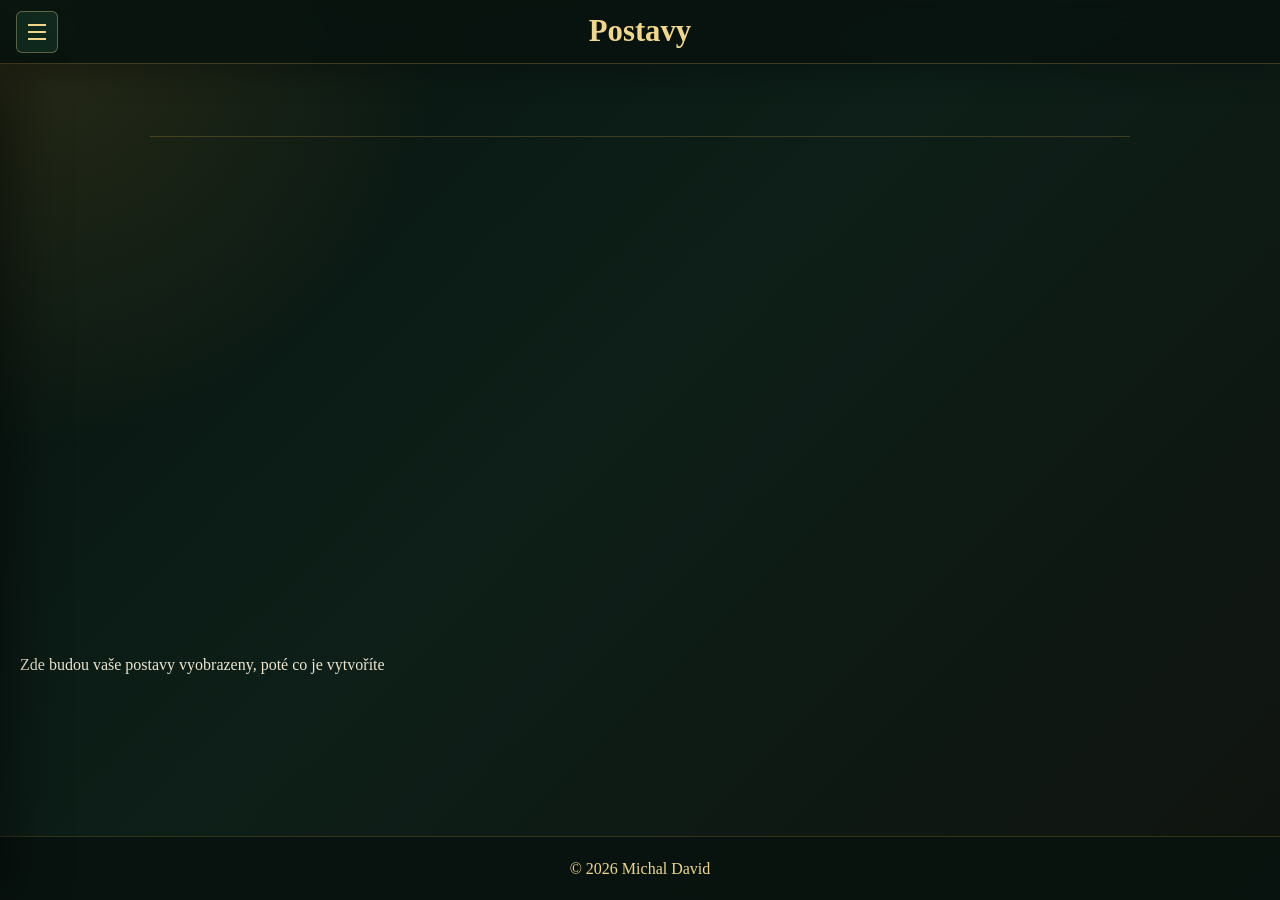
==== postavy.html @ e2ad5a22 "Use local favicon links" ====
<!DOCTYPE html>
<html lang="cs">
<head>
  <meta charset="UTF-8">
  <meta name="viewport" content="width=device-width, initial-scale=1.0">
  <title>Postavy | Poklady Trominu</title>
  <link rel="icon" type="image/png" href="assets/poklady_trominu.png">
  <link rel="shortcut icon" type="image/png" href="assets/poklady_trominu.png">
  <link rel="apple-touch-icon" href="assets/poklady_trominu.png">
  <link rel="stylesheet" href="style.css">
</head>
<body>
  <header class="site-header">
    <button id="menu-toggle" class="menu-button" type="button" aria-label="Otevřít menu" aria-expanded="false">
      <span></span>
      <span></span>
      <span></span>
    </button>
    <a class="site-title" href="index.html">Postavy</a>
    <nav id="side-menu" class="side-menu" aria-label="Hlavní menu"></nav>
  </header>

  <main class="page-shell">
    <section class="page-placeholder" aria-label="Postavy"></section>
    <div>
      <p>Zde budou vaše postavy vyobrazeny, poté co je vytvoříte</p>
    </div>
  </main>

  <footer class="site-footer">
    <span>© 2026 Michal David</span>
  </footer>

  <script src="script.js"></script>
</body>
</html>
---- style.css ----
:root {
  --green-950: #08130f;
  --green-900: #0d1f18;
  --green-800: #143226;
  --green-700: #1d4937;
  --gold-500: #d6a63a;
  --gold-300: #f1d78a;
  --stone-200: #eee5cf;
  --stone-400: #b9ae94;
  --shadow: rgba(0, 0, 0, 0.42);
}

* {
  box-sizing: border-box;
}

html {
  scroll-behavior: smooth;
}

body {
  display: flex;
  flex-direction: column;
  margin: 0;
  min-height: 100vh;
  font-family: Georgia, "Times New Roman", serif;
  background:
    radial-gradient(circle at top left, rgba(214, 166, 58, 0.16), transparent 28rem),
    linear-gradient(135deg, var(--green-950), var(--green-900) 46%, #10130f);
  color: var(--stone-200);
}

main {
  flex: 1;
}

.index-main {
  position: relative;
  display: flex;
  flex-direction: column;
  justify-content: center;
  min-height: calc(100vh - 64px);
  padding: 4rem 1rem;
  isolation: isolate;
  overflow: hidden;
}

.index-main::before {
  content: "";
  position: absolute;
  inset: 0;
  z-index: -2;
  background-image:
    linear-gradient(180deg, rgba(8, 19, 15, 0.28), rgba(8, 19, 15, 0.9)),
    radial-gradient(circle at center, rgba(214, 166, 58, 0.28), rgba(8, 19, 15, 0.12) 34%, rgba(8, 19, 15, 0.92) 78%),
    url("assets/tromin-vault.jpg");
  background-position: center;
  background-size: cover;
}

.index-main::after {
  content: "";
  position: absolute;
  inset: 0;
  z-index: -1;
  background:
    linear-gradient(90deg, rgba(214, 166, 58, 0.18) 1px, transparent 1px),
    linear-gradient(rgba(214, 166, 58, 0.12) 1px, transparent 1px);
  background-size: 84px 84px;
  mask-image: radial-gradient(circle at center, rgba(0, 0, 0, 0.5), transparent 72%);
}

body.menu-open {
  overflow: hidden;
}

.site-header {
  position: fixed;
  top: 0;
  left: 0;
  z-index: 20;
  display: flex;
  align-items: center;
  justify-content: center;
  width: 100%;
  height: 64px;
  border-bottom: 1px solid rgba(214, 166, 58, 0.28);
  background: rgba(8, 19, 15, 0.9);
  backdrop-filter: blur(10px);
  box-shadow: 0 10px 28px rgba(0, 0, 0, 0.25);
}

.site-header--index {
  justify-content: center;
}

.site-title {
  color: var(--gold-300);
  font-size: clamp(1.35rem, 2.4vw, 2.05rem);
  font-weight: 700;
  letter-spacing: 0;
  text-decoration: none;
}

.menu-button {
  position: absolute;
  left: 1rem;
  display: inline-flex;
  flex-direction: column;
  justify-content: center;
  gap: 5px;
  width: 42px;
  height: 42px;
  padding: 0;
  border: 1px solid rgba(241, 215, 138, 0.35);
  border-radius: 6px;
  background: rgba(20, 50, 38, 0.72);
  color: var(--stone-200);
  cursor: pointer;
}

.menu-button:hover,
.menu-button:focus-visible {
  border-color: var(--gold-300);
  outline: none;
}

.menu-button span {
  display: block;
  width: 18px;
  height: 2px;
  margin: 0 auto;
  background: var(--gold-300);
}

.side-menu {
  position: fixed;
  top: 64px;
  left: 0;
  display: flex;
  flex-direction: column;
  width: min(320px, 86vw);
  height: calc(100vh - 64px);
  padding: 1.15rem;
  border-right: 1px solid rgba(214, 166, 58, 0.28);
  background: rgba(9, 24, 18, 0.97);
  box-shadow: 20px 0 45px rgba(0, 0, 0, 0.35);
  transform: translateX(-100%);
  transition: transform 180ms ease;
  overflow-y: auto;
}

.side-menu.visible {
  transform: translateX(0);
}

.menu-section {
  margin-bottom: 0.45rem;
}

.menu-footer {
  margin-top: auto;
  padding-top: 1rem;
  border-top: 1px solid rgba(214, 166, 58, 0.22);
}

.menu-link,
.menu-category {
  display: block;
  width: 100%;
  padding: 0.72rem 0.8rem;
  border: 0;
  border-radius: 6px;
  background: transparent;
  color: var(--stone-200);
  font: inherit;
  text-align: left;
  text-decoration: none;
  cursor: pointer;
}

.menu-link:hover,
.menu-category:hover,
.menu-link.is-active {
  background: rgba(214, 166, 58, 0.12);
  color: var(--gold-300);
}

.submenu {
  display: grid;
  grid-template-rows: 0fr;
  margin-left: 0.75rem;
  border-left: 1px solid rgba(214, 166, 58, 0.22);
  transition: grid-template-rows 180ms ease;
}

.submenu.visible {
  grid-template-rows: 1fr;
}

.submenu-inner {
  overflow: hidden;
}

.submenu .menu-link {
  padding-left: 1rem;
  color: var(--stone-400);
}

.hero {
  position: relative;
  display: grid;
  min-height: min(620px, 66vh);
  padding: 8rem 1.25rem 5rem;
  place-items: center;
  isolation: isolate;
  overflow: hidden;
}

.hero--index {
  min-height: auto;
  padding: 0 1.25rem 3rem;
}

.hero--index::before,
.hero--index::after {
  content: none;
}

.hero::before {
  content: "";
  position: absolute;
  inset: 0;
  z-index: -2;
  background-image:
    linear-gradient(180deg, rgba(8, 19, 15, 0.35), rgba(8, 19, 15, 0.9)),
    radial-gradient(circle at center, rgba(214, 166, 58, 0.28), rgba(8, 19, 15, 0.12) 32%, rgba(8, 19, 15, 0.92) 74%),
    url("assets/tromin-vault.jpg");
  background-position: center;
  background-size: cover;
}

.hero::after {
  content: "";
  position: absolute;
  inset: 0;
  z-index: -1;
  background:
    linear-gradient(90deg, rgba(214, 166, 58, 0.18) 1px, transparent 1px),
    linear-gradient(rgba(214, 166, 58, 0.12) 1px, transparent 1px);
  background-size: 84px 84px;
  mask-image: radial-gradient(circle at center, rgba(0, 0, 0, 0.45), transparent 68%);
}

.hero__content {
  width: min(900px, 100%);
  text-align: center;
  text-shadow: 0 4px 22px rgba(0, 0, 0, 0.75);
}

.hero__kicker,
.section-label {
  margin: 0 0 0.8rem;
  color: var(--gold-300);
  font-size: 0.85rem;
  font-weight: 700;
  text-transform: uppercase;
}

.hero h1 {
  margin: 0;
  color: #fff4c8;
  font-size: clamp(3rem, 8vw, 6.7rem);
  line-height: 0.95;
  letter-spacing: 0;
}

.hero__text {
  max-width: 680px;
  margin: 1.25rem auto 0;
  color: #f4ead2;
  font-size: clamp(1rem, 2vw, 1.25rem);
  line-height: 1.6;
}

.gateway {
  display: grid;
  grid-template-columns: repeat(auto-fit, minmax(180px, 1fr));
  gap: 1rem;
  width: min(980px, calc(100% - 2rem));
  margin: 0 auto;
}

.gateway-card {
  display: grid;
  min-height: 118px;
  padding: 1rem;
  place-items: center;
  border: 1px solid rgba(214, 166, 58, 0.35);
  border-radius: 8px;
  background: rgba(43, 43, 43, 0.32);
  backdrop-filter: blur(2px);
  box-shadow: 0 0 10px rgba(0, 0, 0, 0.16);
  color: var(--gold-300);
  text-align: center;
  text-decoration: none;
}

.gateway-card:hover,
.gateway-card:focus-visible {
  border-color: var(--gold-300);
  background: rgba(20, 50, 38, 0.62);
  outline: none;
}

.gateway-card strong {
  color: var(--gold-300);
  font-size: clamp(1.15rem, 2vw, 1.35rem);
}

.content-section {
  display: grid;
  grid-template-columns: minmax(180px, 280px) minmax(0, 680px);
  gap: clamp(1rem, 4vw, 4rem);
  width: min(980px, calc(100% - 2rem));
  margin: 0 auto 1.25rem;
  padding: 2rem 0;
  border-top: 1px solid rgba(214, 166, 58, 0.24);
}

.content-section h2 {
  margin: 0;
  color: var(--gold-300);
  font-size: clamp(1.7rem, 3vw, 2.4rem);
  letter-spacing: 0;
}

.content-section p:last-child {
  margin: 0;
  color: #ded3ba;
  font-size: 1.08rem;
  line-height: 1.75;
}

.site-footer {
  display: flex;
  align-items: center;
  justify-content: center;
  min-height: 64px;
  margin-top: auto;
  border-top: 1px solid rgba(214, 166, 58, 0.22);
  background: rgba(8, 19, 15, 0.92);
  color: var(--gold-300);
}

.page-shell {
  min-height: calc(100vh - 64px);
  padding: 8.5rem 1.25rem 4rem;
}

.page-shell--narrow {
  display: grid;
  align-items: center;
}

.page-placeholder {
  width: min(980px, 100%);
  min-height: 56vh;
  margin: 0 auto;
  border-top: 1px solid rgba(214, 166, 58, 0.24);
}

.story-panel {
  width: min(980px, 100%);
  margin: 0 auto;
  padding: clamp(1.5rem, 4vw, 3rem);
  border: 1px solid rgba(214, 166, 58, 0.26);
  border-radius: 8px;
  background: rgba(13, 31, 24, 0.72);
  box-shadow: 0 22px 55px var(--shadow);
}

.story-panel h1 {
  margin: 0 0 1.4rem;
  color: #fff4c8;
  font-size: clamp(2rem, 5vw, 4rem);
  line-height: 1;
  letter-spacing: 0;
}

.story-panel h1 span {
  color: var(--stone-400);
  font-size: clamp(1rem, 2vw, 1.4rem);
  font-weight: 400;
  line-height: 1.35;
}

.page-subtitle {
  margin: 0 0 1.35rem;
  color: var(--gold-300);
  font-size: clamp(1.35rem, 3vw, 2rem);
  line-height: 1.25;
  letter-spacing: 0;
}

.content-block {
  padding: 1.5rem 0;
  border-top: 1px solid rgba(214, 166, 58, 0.22);
}

.content-block:first-of-type {
  border-top: 0;
}

.content-block h2 {
  margin: 0 0 1rem;
  color: var(--gold-300);
  font-size: clamp(1.4rem, 3vw, 2rem);
  letter-spacing: 0;
}

.prose {
  color: #ded3ba;
  font-size: 1.08rem;
  line-height: 1.75;
}

.prose p {
  margin: 0 0 1rem;
}

.prose p:last-child {
  margin-bottom: 0;
}

.page-reference {
  width: fit-content;
  margin: 2.25rem 0 0 auto;
  padding: 0.8rem 1rem;
  border: 1px solid rgba(214, 166, 58, 0.24);
  border-radius: 8px;
  background: rgba(8, 19, 15, 0.36);
  color: var(--stone-400);
  font-size: 0.95rem;
  line-height: 1.6;
}

.page-reference a {
  color: var(--gold-300);
  font-weight: 700;
  text-decoration: none;
}

.page-reference a:hover,
.page-reference a:focus-visible {
  text-decoration: underline;
  outline: none;
}

.info-list {
  display: grid;
  gap: 0.8rem;
  margin: 0;
}

.info-list div {
  display: grid;
  grid-template-columns: minmax(130px, 190px) minmax(0, 1fr);
  gap: 1rem;
  padding: 0.85rem 0;
  border-top: 1px solid rgba(241, 215, 138, 0.14);
}

.info-list div:first-child {
  border-top: 0;
}

.info-list dt {
  color: var(--gold-300);
  font-weight: 700;
}

.info-list dd {
  margin: 0;
  color: #ded3ba;
  line-height: 1.6;
}

.resource-grid {
  display: grid;
  grid-template-columns: repeat(3, minmax(0, 1fr));
  gap: 1rem;
  margin-top: 1.25rem;
}

.resource-card {
  display: grid;
  gap: 0.45rem;
  min-height: 150px;
  padding: 1rem;
  border: 1px solid rgba(214, 166, 58, 0.3);
  border-radius: 8px;
  background: rgba(8, 19, 15, 0.42);
  color: var(--stone-200);
  text-decoration: none;
}

.resource-card:hover,
.resource-card:focus-visible,
.inline-action:hover,
.inline-action:focus-visible {
  border-color: var(--gold-300);
  background: rgba(20, 50, 38, 0.74);
  outline: none;
}

.resource-card span {
  width: max-content;
  padding: 0.25rem 0.45rem;
  border: 1px solid rgba(241, 215, 138, 0.3);
  border-radius: 4px;
  color: var(--gold-300);
  font-size: 0.78rem;
  font-weight: 700;
}

.resource-card strong {
  color: #fff4c8;
  font-size: 1.15rem;
}

.resource-card small {
  align-self: end;
  color: var(--stone-400);
  font-size: 0.95rem;
  line-height: 1.45;
}

.video-frame {
  position: relative;
  width: 100%;
  overflow: hidden;
  border: 1px solid rgba(214, 166, 58, 0.3);
  border-radius: 8px;
  background: #050806;
  aspect-ratio: 16 / 9;
}

.video-frame iframe {
  position: absolute;
  inset: 0;
  width: 100%;
  height: 100%;
  border: 0;
}

.note-box {
  margin-top: 1rem;
  padding: 1.05rem 1rem;
  border: 1px solid rgba(214, 166, 58, 0.28);
  border-left: 4px solid var(--gold-500);
  border-radius: 8px;
  background: rgba(214, 166, 58, 0.09);
  color: #ded3ba;
  font-size: 1.05rem;
  line-height: 1.65;
}

.note-box strong {
  display: block;
  margin-bottom: 0.25rem;
  color: var(--gold-300);
  font-size: 1rem;
}

.note-box p {
  margin: 0;
}

.inline-action {
  display: inline-flex;
  width: max-content;
  margin-top: 1rem;
  padding: 0.72rem 0.9rem;
  border: 1px solid rgba(241, 215, 138, 0.35);
  border-radius: 6px;
  background: rgba(20, 50, 38, 0.52);
  color: var(--gold-300);
  font-weight: 700;
  text-decoration: none;
}

@media (max-width: 920px) {
  .gateway {
    grid-template-columns: repeat(2, minmax(0, 1fr));
  }

  .content-section {
    grid-template-columns: 1fr;
    gap: 0.85rem;
  }

  .resource-grid {
    grid-template-columns: 1fr;
  }
}

@media (max-width: 620px) {
  .site-header:not(.site-header--index) {
    justify-content: flex-end;
    padding-right: 1rem;
  }

  .site-title {
    max-width: calc(100% - 72px);
    font-size: 1.2rem;
  }

  .hero {
    min-height: 56vh;
    padding-top: 5rem;
  }

  .hero--index {
    min-height: auto;
    padding: 0 0 2rem;
  }

  .gateway {
    grid-template-columns: 1fr;
  }

  .gateway-card {
    min-height: 92px;
  }

  .story-panel {
    padding: 1.15rem;
  }

  .info-list div {
    grid-template-columns: 1fr;
    gap: 0.25rem;
  }
}
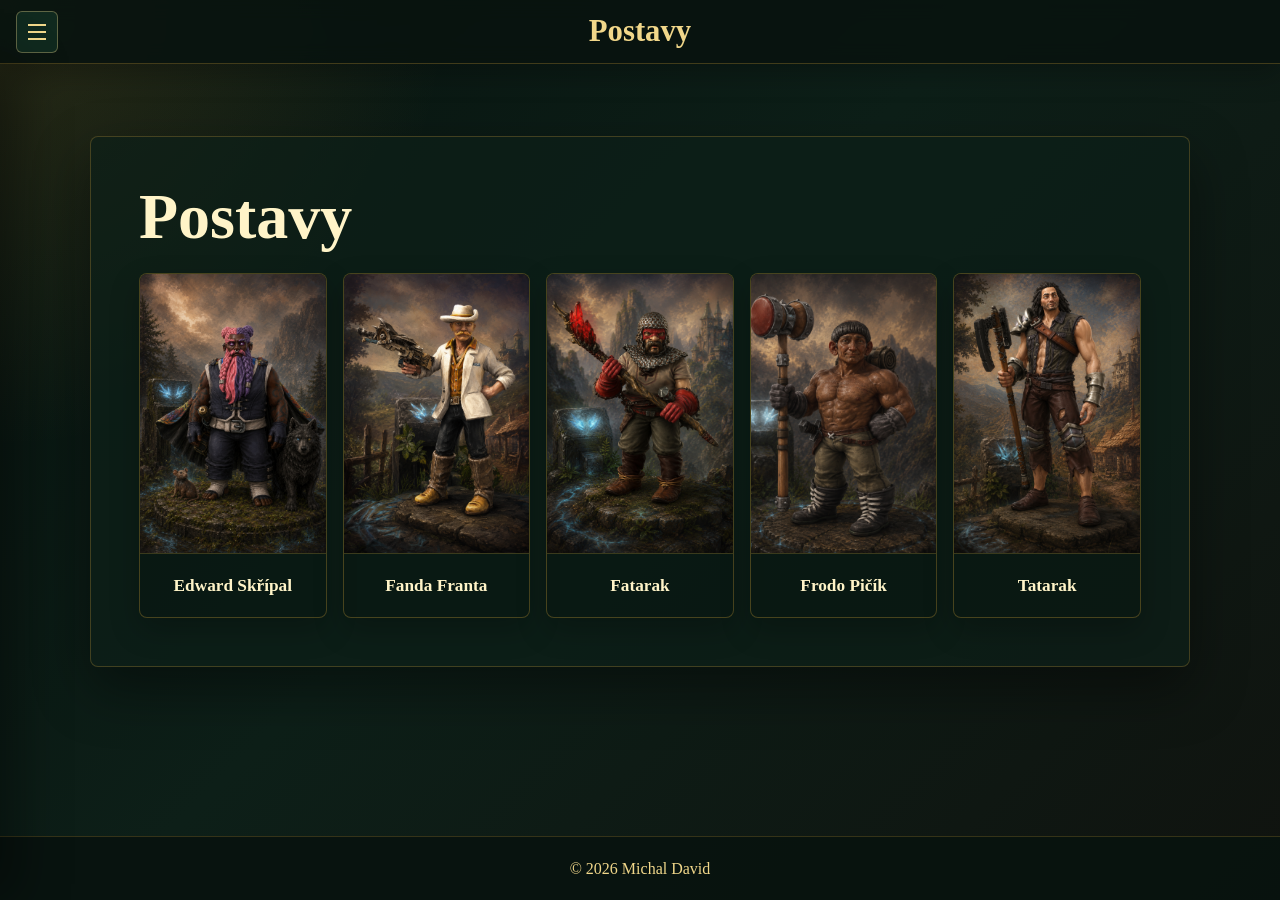
==== commit 77db207e: "Add Poklady Trominu character cards" ====
--- a/postavy.html
+++ b/postavy.html
@@ -4,10 +4,10 @@
   <meta charset="UTF-8">
   <meta name="viewport" content="width=device-width, initial-scale=1.0">
   <title>Postavy | Poklady Trominu</title>
-  <link rel="icon" type="image/png" href="assets/poklady_trominu.png">
-  <link rel="shortcut icon" type="image/png" href="assets/poklady_trominu.png">
-  <link rel="apple-touch-icon" href="assets/poklady_trominu.png">
-  <link rel="stylesheet" href="style.css">
+  <link rel="icon" type="image/webp" href="assets/poklady_trominu.webp">
+  <link rel="shortcut icon" type="image/webp" href="assets/poklady_trominu.webp">
+  <link rel="apple-touch-icon" href="assets/poklady_trominu.webp">
+  <link rel="stylesheet" href="style.css?v=20260701124350">
 </head>
 <body>
   <header class="site-header">
@@ -21,16 +21,42 @@
   </header>
 
   <main class="page-shell">
-    <section class="page-placeholder" aria-label="Postavy"></section>
-    <div>
-      <p>Zde budou vaše postavy vyobrazeny, poté co je vytvoříte</p>
-    </div>
+    <section class="characters-panel" aria-labelledby="characters-title">
+      <h1 id="characters-title">Postavy</h1>
+
+      <div class="character-grid">
+        <article class="character-card">
+          <img src="postavy/edward/img/edward_skripal.psd.png" alt="Edward Skřípal">
+          <span>Edward Skřípal</span>
+        </article>
+
+        <article class="character-card">
+          <img src="postavy/fanda/img/fanda_franta.png" alt="Fanda Franta">
+          <span>Fanda Franta</span>
+        </article>
+
+        <article class="character-card">
+          <img src="postavy/fatarak/img/fatarak_new.png" alt="Fatarak">
+          <span>Fatarak</span>
+        </article>
+
+        <article class="character-card">
+          <img src="postavy/frodo/img/frodo_fixed.png" alt="Frodo Pičík">
+          <span>Frodo Pičík</span>
+        </article>
+
+        <article class="character-card">
+          <img src="postavy/tatarak/img/tatarak.png" alt="Tatarak">
+          <span>Tatarak</span>
+        </article>
+      </div>
+    </section>
   </main>
 
   <footer class="site-footer">
     <span>© 2026 Michal David</span>
   </footer>
 
-  <script src="script.js"></script>
+  <script src="script.js?v=20260701124350"></script>
 </body>
 </html>
--- a/style.css
+++ b/style.css
@@ -343,6 +343,7 @@
 }
 
 .site-footer {
+  position: relative;
   display: flex;
   align-items: center;
   justify-content: center;
@@ -353,6 +354,25 @@
   color: var(--gold-300);
 }
 
+.site-footer__link {
+  position: absolute;
+  left: clamp(1rem, 3vw, 1.5rem);
+  color: var(--gold-300);
+  font-weight: 700;
+  text-decoration: none;
+}
+
+.site-footer__link:hover,
+.site-footer__link:focus-visible {
+  color: #fff4c8;
+  text-decoration: underline;
+  outline: none;
+}
+
+.site-footer__link:visited {
+  color: var(--gold-300);
+}
+
 .page-shell {
   min-height: calc(100vh - 64px);
   padding: 8.5rem 1.25rem 4rem;
@@ -368,6 +388,69 @@
   min-height: 56vh;
   margin: 0 auto;
   border-top: 1px solid rgba(214, 166, 58, 0.24);
+}
+
+.characters-panel {
+  width: min(1100px, 100%);
+  margin: 0 auto;
+  padding: clamp(1.5rem, 4vw, 3rem);
+  border: 1px solid rgba(214, 166, 58, 0.26);
+  border-radius: 8px;
+  background: rgba(13, 31, 24, 0.72);
+  box-shadow: 0 22px 55px var(--shadow);
+}
+
+.characters-panel h1 {
+  margin: 0 0 1.5rem;
+  color: #fff4c8;
+  font-size: clamp(2rem, 5vw, 4rem);
+  line-height: 1;
+  letter-spacing: 0;
+}
+
+.character-grid {
+  display: grid;
+  grid-template-columns: repeat(auto-fit, minmax(180px, 1fr));
+  gap: 1rem;
+}
+
+.character-card {
+  display: grid;
+  grid-template-rows: minmax(0, 1fr) auto;
+  min-height: 320px;
+  overflow: hidden;
+  border: 1px solid rgba(214, 166, 58, 0.3);
+  border-radius: 8px;
+  background: rgba(8, 19, 15, 0.42);
+  color: var(--gold-300);
+  text-decoration: none;
+  box-shadow: 0 12px 30px rgba(0, 0, 0, 0.24);
+}
+
+.character-card:hover {
+  border-color: var(--gold-300);
+  background: rgba(20, 50, 38, 0.74);
+}
+
+.character-card img {
+  width: 100%;
+  height: 100%;
+  min-height: 250px;
+  object-fit: cover;
+  object-position: center top;
+}
+
+.character-card span {
+  display: grid;
+  min-height: 64px;
+  padding: 0.85rem;
+  place-items: center;
+  border-top: 1px solid rgba(214, 166, 58, 0.24);
+  color: #fff4c8;
+  font-size: 1.08rem;
+  font-weight: 700;
+  line-height: 1.25;
+  text-align: center;
 }
 
 .story-panel {
@@ -634,6 +717,18 @@
     min-height: 92px;
   }
 
+  .characters-panel {
+    padding: 1rem;
+  }
+
+  .character-grid {
+    grid-template-columns: 1fr;
+  }
+
+  .character-card {
+    min-height: 300px;
+  }
+
   .story-panel {
     padding: 1.15rem;
   }
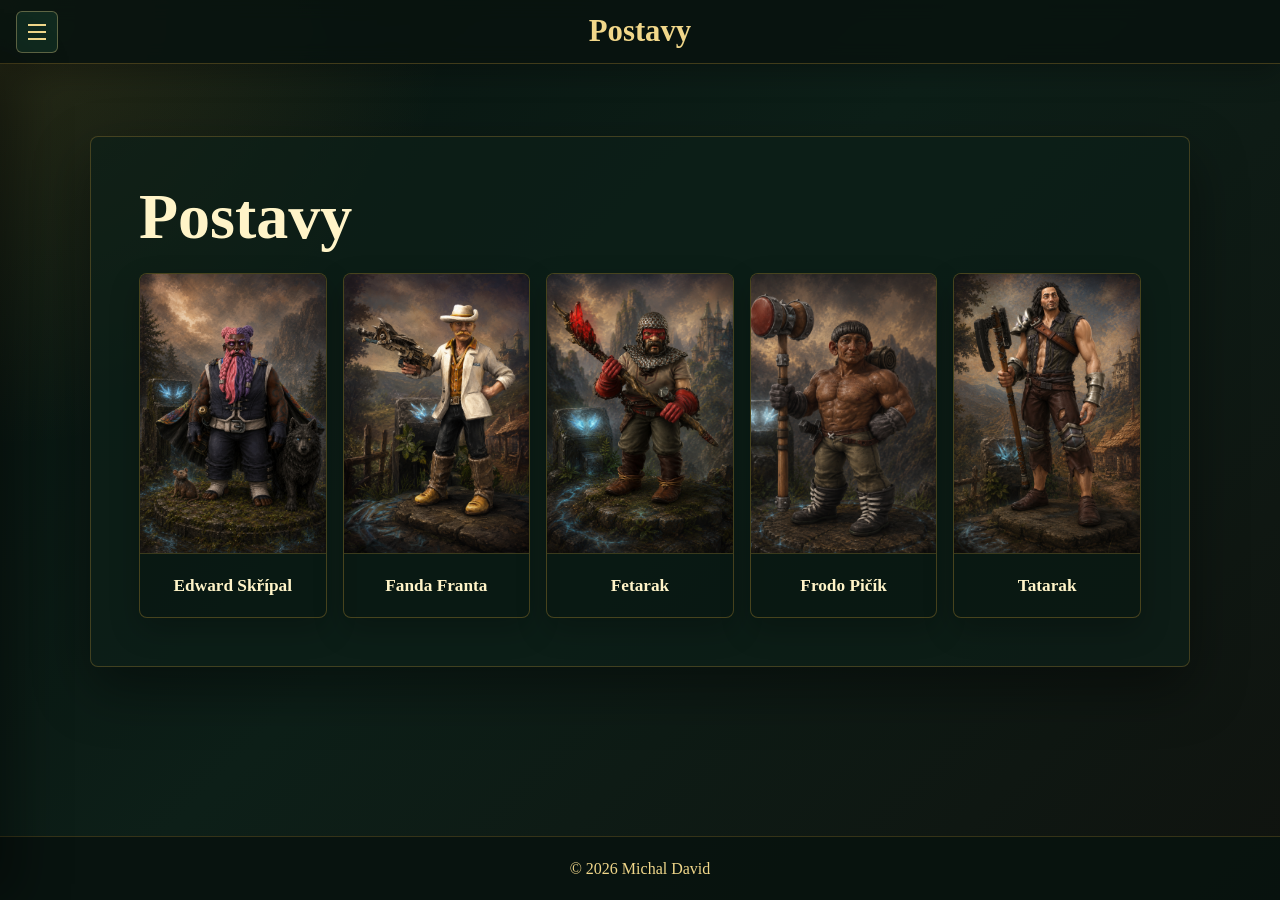
==== commit e5d4687b: "Fix Fetarak character name" ====
--- a/postavy.html
+++ b/postavy.html
@@ -37,7 +37,7 @@
 
         <article class="character-card">
           <img src="postavy/fatarak/img/fatarak_new.png" alt="Fatarak">
-          <span>Fatarak</span>
+          <span>Fetarak</span>
         </article>
 
         <article class="character-card">
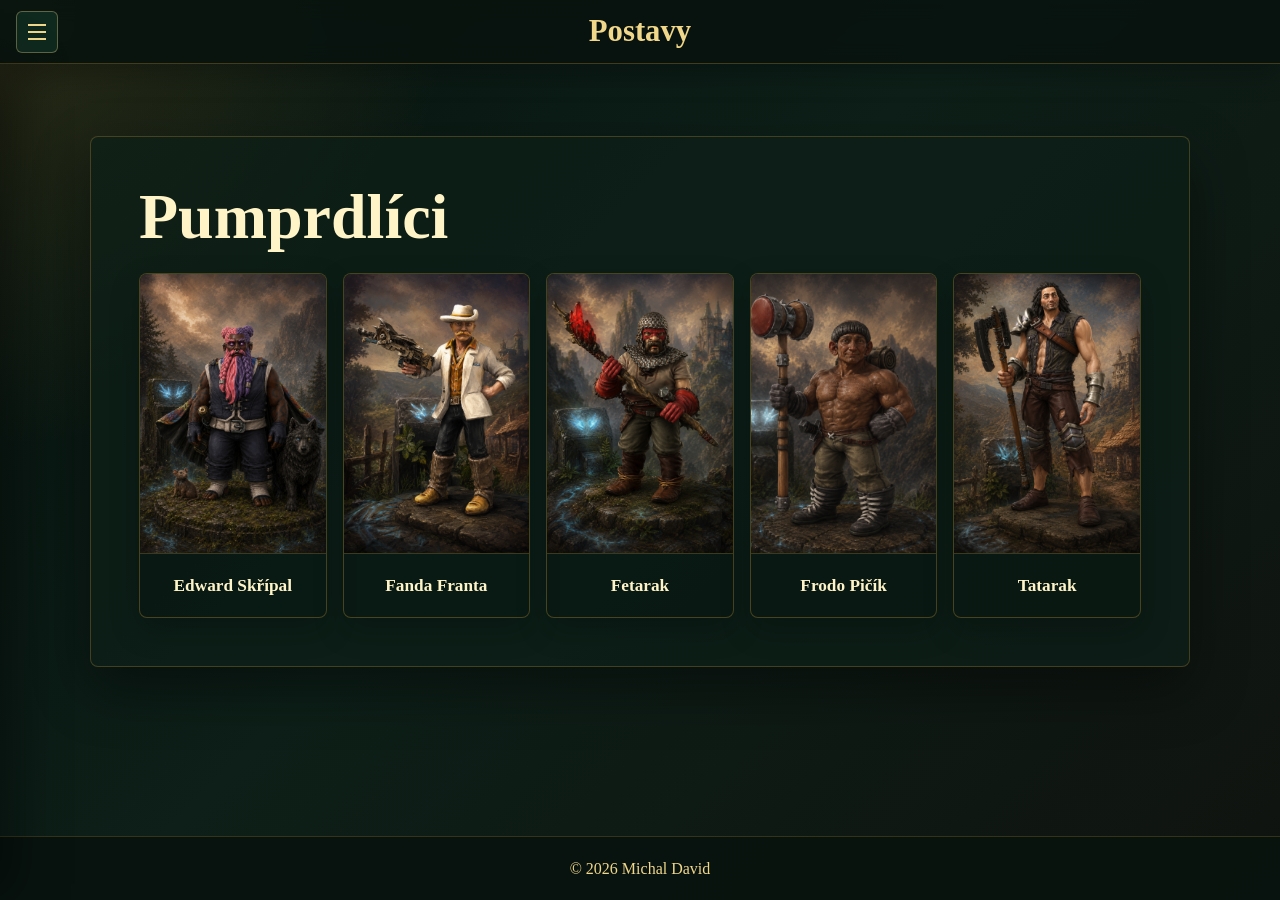
==== commit 13ab889f: "Update characters heading" ====
--- a/postavy.html
+++ b/postavy.html
@@ -22,7 +22,7 @@
 
   <main class="page-shell">
     <section class="characters-panel" aria-labelledby="characters-title">
-      <h1 id="characters-title">Postavy</h1>
+      <h1 id="characters-title">Pumprdlíci</h1>
 
       <div class="character-grid">
         <article class="character-card">
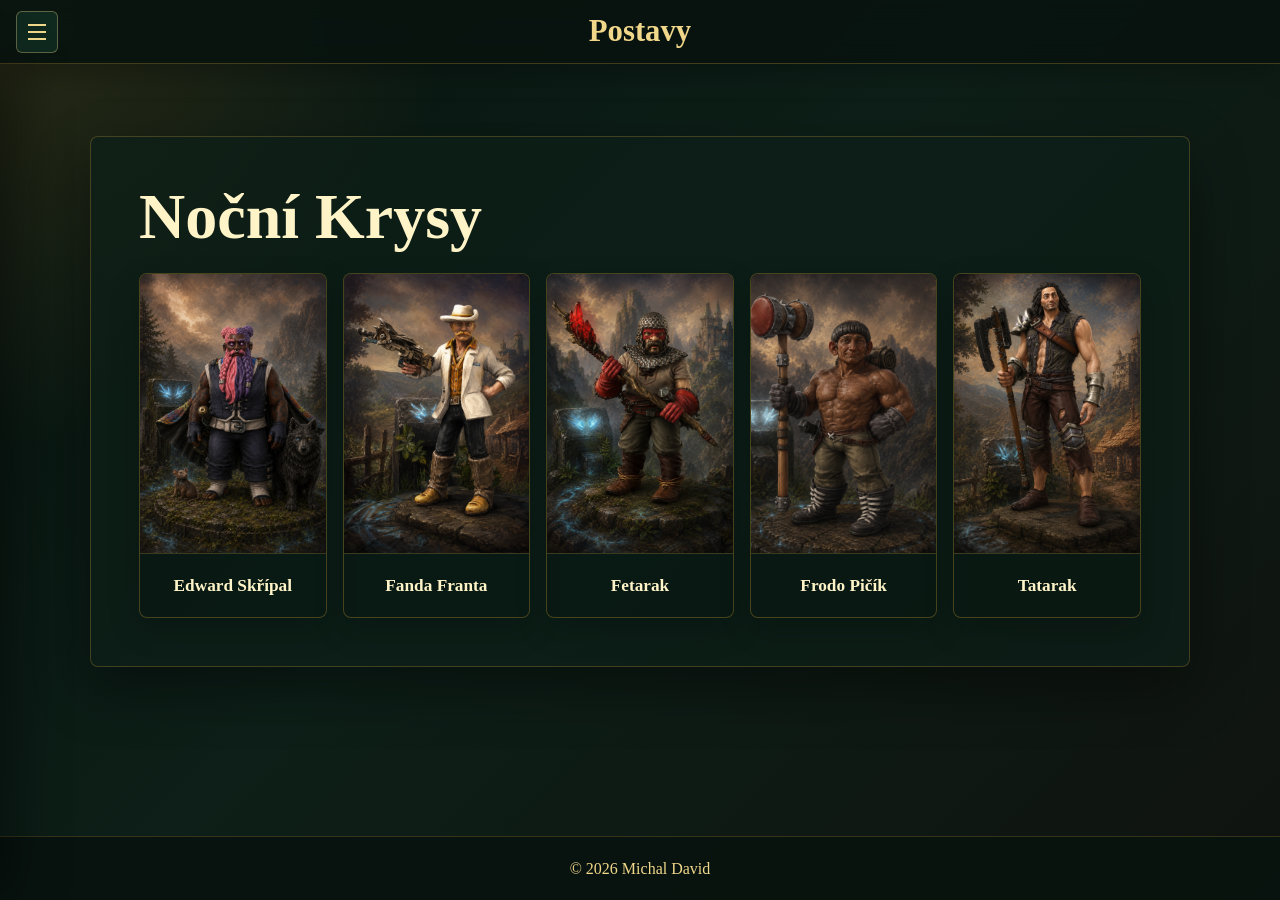
==== commit ad7e7da3: "Rename characters heading" ====
--- a/postavy.html
+++ b/postavy.html
@@ -22,7 +22,7 @@
 
   <main class="page-shell">
     <section class="characters-panel" aria-labelledby="characters-title">
-      <h1 id="characters-title">Pumprdlíci</h1>
+      <h1 id="characters-title">Noční Krysy</h1>
 
       <div class="character-grid">
         <article class="character-card">
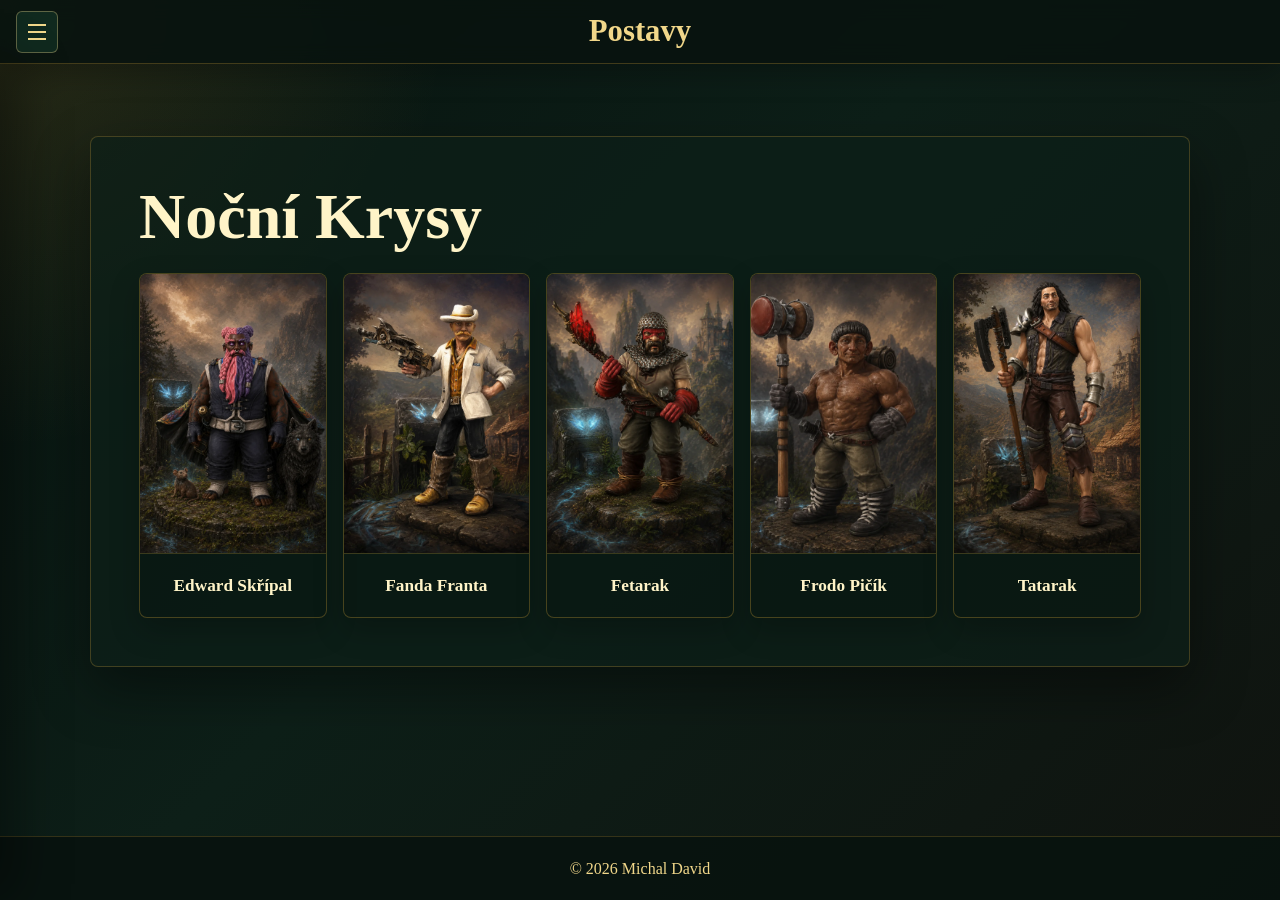
==== commit 40d6b605: "Use WebP character images" ====
--- a/postavy.html
+++ b/postavy.html
@@ -26,27 +26,27 @@
 
       <div class="character-grid">
         <article class="character-card">
-          <img src="postavy/edward/img/edward_skripal.psd.png" alt="Edward Skřípal">
+          <img src="postavy/edward/img/edward_skripal.psd.webp" alt="Edward Skřípal">
           <span>Edward Skřípal</span>
         </article>
 
         <article class="character-card">
-          <img src="postavy/fanda/img/fanda_franta.png" alt="Fanda Franta">
+          <img src="postavy/fanda/img/fanda_franta.webp" alt="Fanda Franta">
           <span>Fanda Franta</span>
         </article>
 
         <article class="character-card">
-          <img src="postavy/fatarak/img/fatarak_new.png" alt="Fatarak">
+          <img src="postavy/fatarak/img/fatarak_new.webp" alt="Fatarak">
           <span>Fetarak</span>
         </article>
 
         <article class="character-card">
-          <img src="postavy/frodo/img/frodo_fixed.png" alt="Frodo Pičík">
+          <img src="postavy/frodo/img/frodo_fixed.webp" alt="Frodo Pičík">
           <span>Frodo Pičík</span>
         </article>
 
         <article class="character-card">
-          <img src="postavy/tatarak/img/tatarak.png" alt="Tatarak">
+          <img src="postavy/tatarak/img/tatarak.webp" alt="Tatarak">
           <span>Tatarak</span>
         </article>
       </div>
